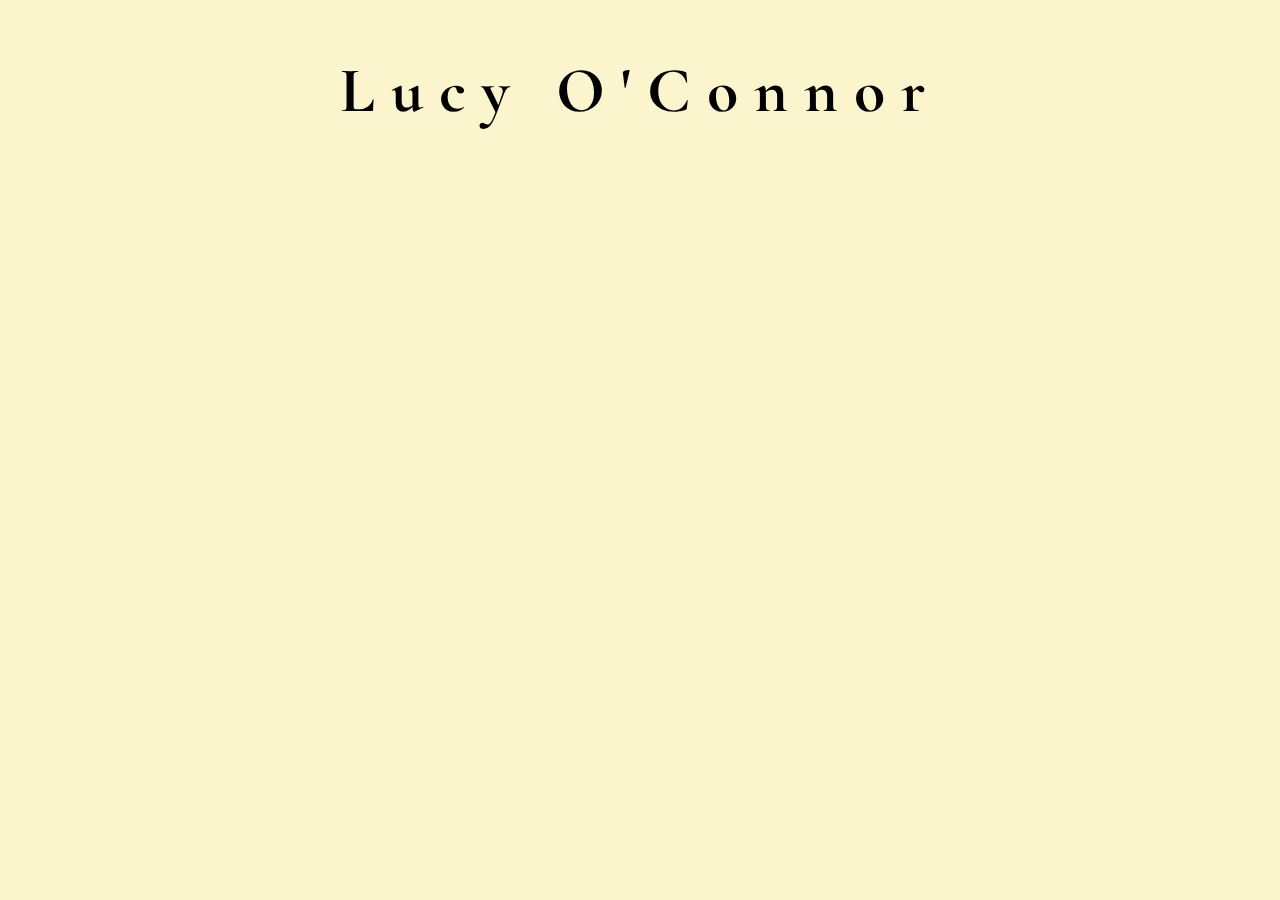
==== index.html @ b8fc66d8 "Initial commit" ====
<!DOCTYPE html>
<html lang="en">
<head>
    <meta charset="UTF-8">
    <meta name="viewport" content="width=device-width, initial-scale=1.0">
    <link rel="preconnect" href="https://fonts.googleapis.com">
    <link rel="preconnect" href="https://fonts.gstatic.com" crossorigin>
    <link href="https://fonts.googleapis.com/css2?family=Cormorant+Garamond:ital,wght@0,300;0,400;0,500;0,600;0,700;1,300;1,400;1,500;1,600;1,700&family=Rakkas&display=swap" rel="stylesheet">
    <link rel="stylesheet" href="style.css">
    <title>Lucy O'Connor</title>
</head>
<body>
    <div class="hero">
        <div class="header">
            <h1>Lucy O'Connor</h1>
        </div>
        <img src="" alt="">
        
    </div> 
</body>
</html>
---- style.css ----
:root{
    --bg: rgb(250, 245, 204);
}
*{
    box-sizing: border-box;
}
body{
    width: 100%;
    min-height: 100svh;
    margin: 0;
    font-family: 'Cormorant Garamond', sans-serif; 
    background-color: var(--bg);
}
h1{
    margin: 0;
}
.hero{
    height: 100vh;
    background-image: url("https://images.pexels.com/photos/994234/pexels-photo-994234.jpeg?auto=compress&cs=tinysrgb&w=1260&h=750&dpr=1");
    background-repeat: no-repeat;
    background-size: cover;
}
.hero .header{
    display: flex;
    align-items: center;
    justify-content: center;
    font-size: 2rem;
    font-weight: 300;
    letter-spacing: 1rem;
    height: 20svh;
    background-color: var(--bg);
}
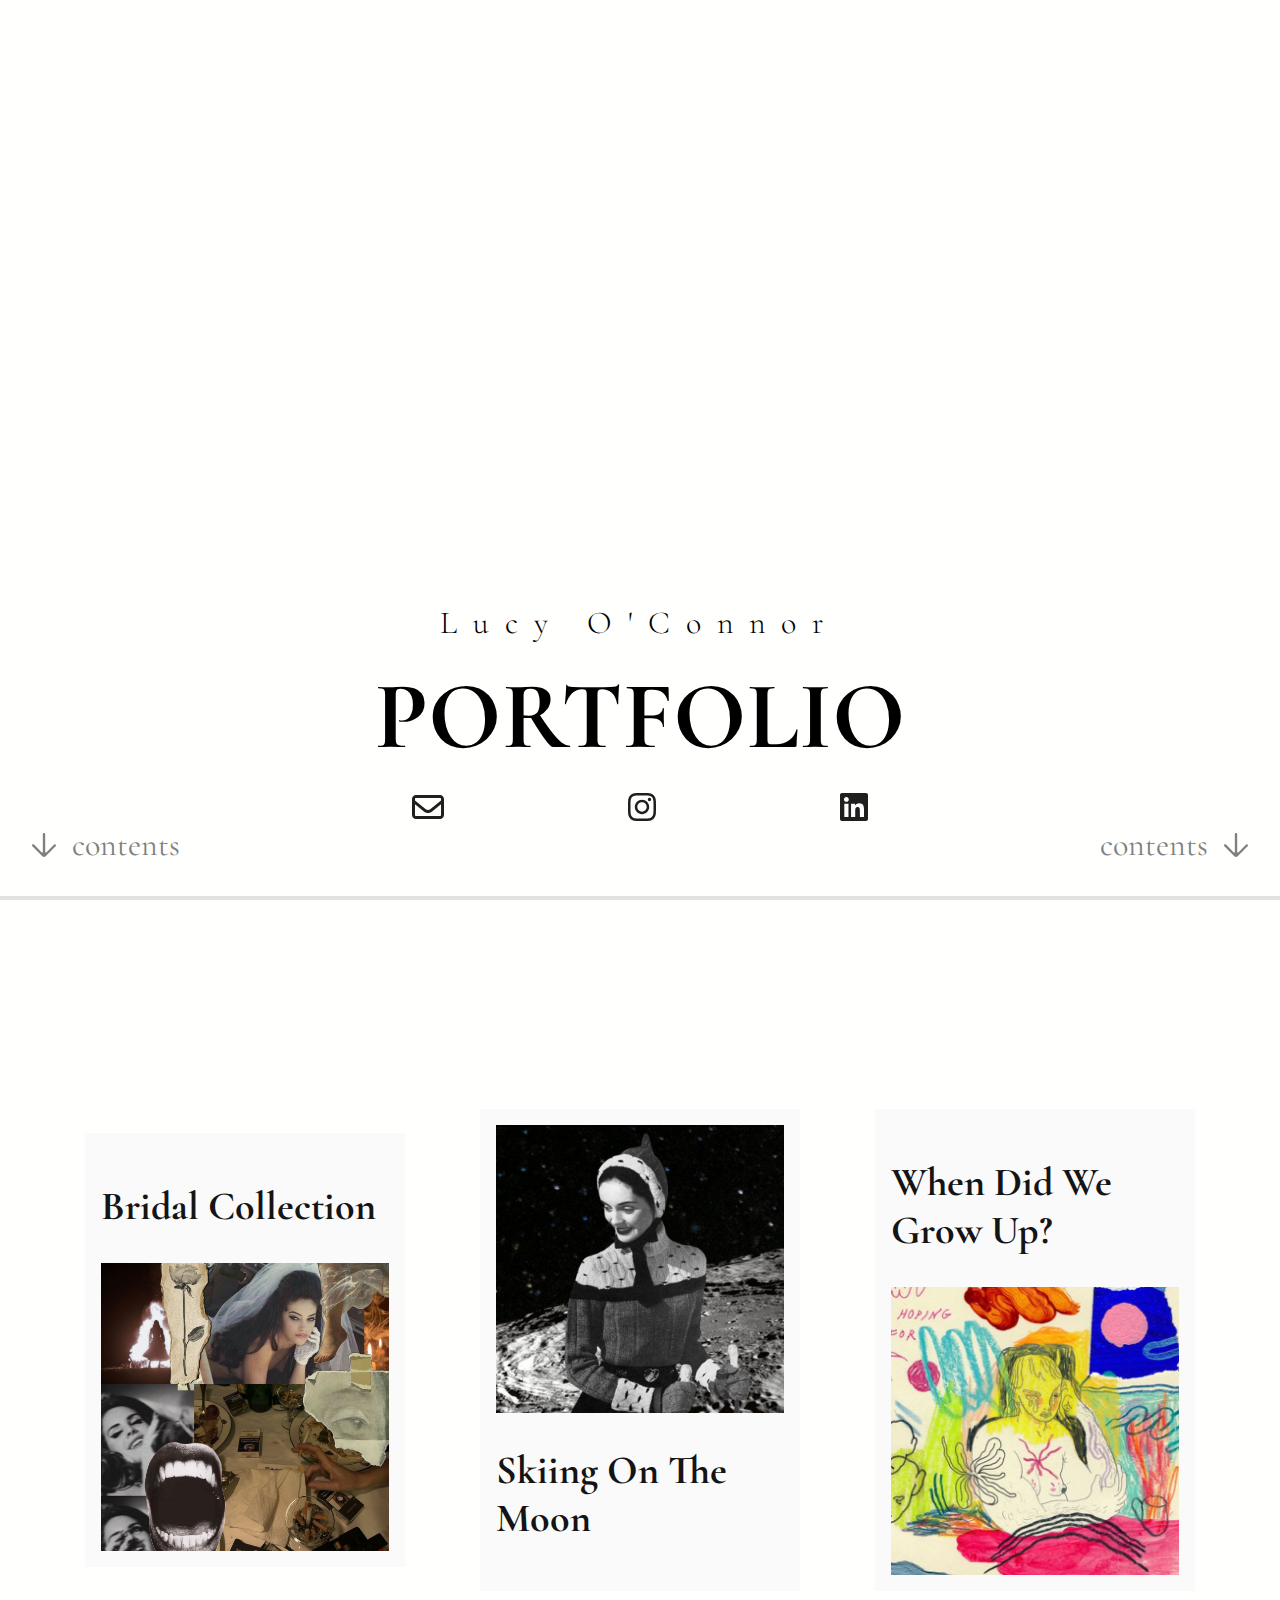
==== commit fa8ae45b: "First draft finished" ====
--- a/index.html
+++ b/index.html
@@ -5,17 +5,43 @@
     <meta name="viewport" content="width=device-width, initial-scale=1.0">
     <link rel="preconnect" href="https://fonts.googleapis.com">
     <link rel="preconnect" href="https://fonts.gstatic.com" crossorigin>
-    <link href="https://fonts.googleapis.com/css2?family=Cormorant+Garamond:ital,wght@0,300;0,400;0,500;0,600;0,700;1,300;1,400;1,500;1,600;1,700&family=Rakkas&display=swap" rel="stylesheet">
+    <link href="https://fonts.googleapis.com/css2?family=Cormorant+Garamond:ital,wght@0,300;0,400;0,500;0,600;0,700;1,300;1,400;1,500;1,600;1,700&family=The+Girl+Next+Door&family=Rakkas&display=swap" rel="stylesheet">
     <link rel="stylesheet" href="style.css">
     <title>Lucy O'Connor</title>
 </head>
 <body>
     <div class="hero">
         <div class="header">
-            <h1>Lucy O'Connor</h1>
+            <h2>Lucy O'Connor</h1>
+            <h1>PORTFOLIO</h1>
+            <div class="contact">
+                <a href="mailto:lucyoconnor2021@gmail.com"><svg xmlns="http://www.w3.org/2000/svg" viewBox="0 0 512 512"><!--!Font Awesome Free 6.5.1 by @fontawesome - https://fontawesome.com License - https://fontawesome.com/license/free Copyright 2024 Fonticons, Inc.--><path d="M64 112c-8.8 0-16 7.2-16 16v22.1L220.5 291.7c20.7 17 50.4 17 71.1 0L464 150.1V128c0-8.8-7.2-16-16-16H64zM48 212.2V384c0 8.8 7.2 16 16 16H448c8.8 0 16-7.2 16-16V212.2L322 328.8c-38.4 31.5-93.7 31.5-132 0L48 212.2zM0 128C0 92.7 28.7 64 64 64H448c35.3 0 64 28.7 64 64V384c0 35.3-28.7 64-64 64H64c-35.3 0-64-28.7-64-64V128z"/></svg></a>
+                <a href="https://instagram.com/lucy"><svg xmlns="http://www.w3.org/2000/svg" viewBox="0 0 448 512"><!--!Font Awesome Free 6.5.1 by @fontawesome - https://fontawesome.com License - https://fontawesome.com/license/free Copyright 2024 Fonticons, Inc.--><path d="M224.1 141c-63.6 0-114.9 51.3-114.9 114.9s51.3 114.9 114.9 114.9S339 319.5 339 255.9 287.7 141 224.1 141zm0 189.6c-41.1 0-74.7-33.5-74.7-74.7s33.5-74.7 74.7-74.7 74.7 33.5 74.7 74.7-33.6 74.7-74.7 74.7zm146.4-194.3c0 14.9-12 26.8-26.8 26.8-14.9 0-26.8-12-26.8-26.8s12-26.8 26.8-26.8 26.8 12 26.8 26.8zm76.1 27.2c-1.7-35.9-9.9-67.7-36.2-93.9-26.2-26.2-58-34.4-93.9-36.2-37-2.1-147.9-2.1-184.9 0-35.8 1.7-67.6 9.9-93.9 36.1s-34.4 58-36.2 93.9c-2.1 37-2.1 147.9 0 184.9 1.7 35.9 9.9 67.7 36.2 93.9s58 34.4 93.9 36.2c37 2.1 147.9 2.1 184.9 0 35.9-1.7 67.7-9.9 93.9-36.2 26.2-26.2 34.4-58 36.2-93.9 2.1-37 2.1-147.8 0-184.8zM398.8 388c-7.8 19.6-22.9 34.7-42.6 42.6-29.5 11.7-99.5 9-132.1 9s-102.7 2.6-132.1-9c-19.6-7.8-34.7-22.9-42.6-42.6-11.7-29.5-9-99.5-9-132.1s-2.6-102.7 9-132.1c7.8-19.6 22.9-34.7 42.6-42.6 29.5-11.7 99.5-9 132.1-9s102.7-2.6 132.1 9c19.6 7.8 34.7 22.9 42.6 42.6 11.7 29.5 9 99.5 9 132.1s2.7 102.7-9 132.1z"/></svg></a>
+                <a href="https://linkdin.com/lucy"><svg xmlns="http://www.w3.org/2000/svg" viewBox="0 0 448 512"><!--!Font Awesome Free 6.5.1 by @fontawesome - https://fontawesome.com License - https://fontawesome.com/license/free Copyright 2024 Fonticons, Inc.--><path d="M416 32H31.9C14.3 32 0 46.5 0 64.3v383.4C0 465.5 14.3 480 31.9 480H416c17.6 0 32-14.5 32-32.3V64.3c0-17.8-14.4-32.3-32-32.3zM135.4 416H69V202.2h66.5V416zm-33.2-243c-21.3 0-38.5-17.3-38.5-38.5S80.9 96 102.2 96c21.2 0 38.5 17.3 38.5 38.5 0 21.3-17.2 38.5-38.5 38.5zm282.1 243h-66.4V312c0-24.8-.5-56.7-34.5-56.7-34.6 0-39.9 27-39.9 54.9V416h-66.4V202.2h63.7v29.2h.9c8.9-16.8 30.6-34.5 62.9-34.5 67.2 0 79.7 44.3 79.7 101.9V416z"/></svg></a>
+            </div>
+            <div class="more">
+                <img src="assets/downarrow.svg" alt="">
+                <span>contents</span>
+            </div>
+            <div class="more">
+                <span>contents</span>
+                <img src="assets/downarrow.svg" alt="">
+            </div>
         </div>
-        <img src="" alt="">
-        
     </div> 
+    <div class="contents">
+        <a href="/bridal.html" class="item bridal">
+            <h2>Bridal Collection</h2>
+            <div alt="" class="thumbnail"></div>
+        </a> 
+        <a href="/skiing.html" class="item skiing">
+            <div alt="" class="thumbnail"></div>
+            <h2>Skiing On The Moon</h2>
+        </a> 
+        <a href="/when.html" class="item when">
+            <h2>When Did We Grow Up?</h2>
+            <div alt="" class="thumbnail"></div>
+        </a> 
+    </div>
 </body>
 </html>--- a/style.css
+++ b/style.css
@@ -1,8 +1,12 @@
 :root{
-    --bg: rgb(250, 245, 204);
+    --bg: rgb(255 255 254); 
 }
 *{
     box-sizing: border-box;
+}
+::selection{
+    background-color: #b9b9b9;
+    color: black;
 }
 body{
     width: 100%;
@@ -16,17 +20,167 @@
 }
 .hero{
     height: 100vh;
-    background-image: url("https://images.pexels.com/photos/994234/pexels-photo-994234.jpeg?auto=compress&cs=tinysrgb&w=1260&h=750&dpr=1");
+    background-image: url("https://cdn.pixabay.com/photo/2022/02/12/21/37/woman-7009979_1280.jpg");
     background-repeat: no-repeat;
     background-size: cover;
+    display: flex;
+    background-position: 50%;
+    border-bottom: 4px solid rgb(226, 226, 226);
 }
 .hero .header{
+    margin-top: auto;
+    width: 100%;
     display: flex;
+    flex-direction: column;
     align-items: center;
     justify-content: center;
+    height: 40svh;
+    gap: 1rem;
+    position: relative;
+    background-color: var(--bg);
+}
+.hero .header *{
+    margin: 0;
+}
+.hero .header h2{
     font-size: 2rem;
     font-weight: 300;
     letter-spacing: 1rem;
-    height: 20svh;
-    background-color: var(--bg);
+}
+.hero .header h1{
+    font-size: 6rem;
+}
+.header .contact{
+    width: 50%;
+    font-size: 1.5rem;
+    display: flex;
+    justify-content: space-around;
+}
+.contact a svg{
+    height: 2rem;
+    fill: rgb(32, 31, 31);
+    transition: transform 300ms, fill 300ms; 
+}
+.contact a:hover svg{
+    fill: rgb(77, 77, 77);
+    transform: scale(0.95); 
+}
+@keyframes moreHover {
+    0%{
+        transform: translateX(0);
+    }
+    50%{
+        transform: translateY(-15px);
+    }
+    100%{
+        transform: translateY(0);
+    }
+}
+.more{
+    display: flex;
+    font-size: 2rem;
+    align-items: center;
+    gap: 1rem;
+    position: absolute;
+    left: 2rem;
+    bottom: 2rem;
+    color: gray;
+    fill: #808080;
+    animation: moreHover 2s infinite;
+}
+.more:last-of-type{
+    left: auto;
+    right: 2rem;
+}
+.more img{
+    height: 1.5rem; 
+}
+.contents{
+    padding: 3rem;
+    display: flex;
+    height: 100svh;
+    justify-content: space-around;
+    width: 100%;
+    align-items: center;
+}
+.contents .item{
+    width: 25vw;
+    color: rgb(20, 20, 20);
+    text-decoration: none;
+    padding: 1rem;
+    background: rgb(250, 250, 250);
+    transition: background 300ms;
+    align-items: center;
+}
+.contents .item:hover{
+    background: rgb(228, 228, 228);
+}
+.contents .item:hover .thumbnail{
+    background-size: 120%;
+}
+.contents h2{
+    font-size: 2.5rem;
+}
+.contents p{
+    font-size: 2rem;
+}
+.contents .thumbnail{
+    background-repeat: no-repeat;
+    transition: all 600ms;
+    background-position: center center;
+    background-size: 100%;
+    width: 100%;
+    aspect-ratio: 1;
+    object-fit: cover;
+}
+.item.bridal .thumbnail{
+    background-image: url('assets/bridal/thumb.jpg');
+}
+.item.skiing .thumbnail{
+    background-image: url('assets/skiing/thumb.jpg');
+}
+.item.when .thumbnail{
+    background-image: url('assets/when/thumb.jpg');
+}
+@media (orientation: portrait) {
+    .contents{
+        flex-direction: column;
+    }
+    .item{
+        display: flex;
+        width: 100%!important;
+        justify-content: space-between;
+        gap: 0.5rem;
+    }
+    .thumbnail{
+        width: 35vw!important;
+    }
+    .item h2{
+        font-size: 2.75rem!important;
+    }
+    
+}
+@media (max-width: 768px) or (max-height: 600px) {
+    .hero .header h2{
+        font-size: 1.25rem;
+        font-weight: 300;
+        letter-spacing: 1rem;
+    }
+    .hero .header h1{
+        font-size: 3rem;
+    }
+    .contents{
+        padding: 1rem;
+    }
+    .item{
+        background: rgb(240, 240, 240)!important;
+    }
+    .item h2{
+        font-size: 2.25rem;
+    }
+    .item .thumbnail{
+        width: 8rem;
+    }
+}
+@media (max-width: 768px){
 }